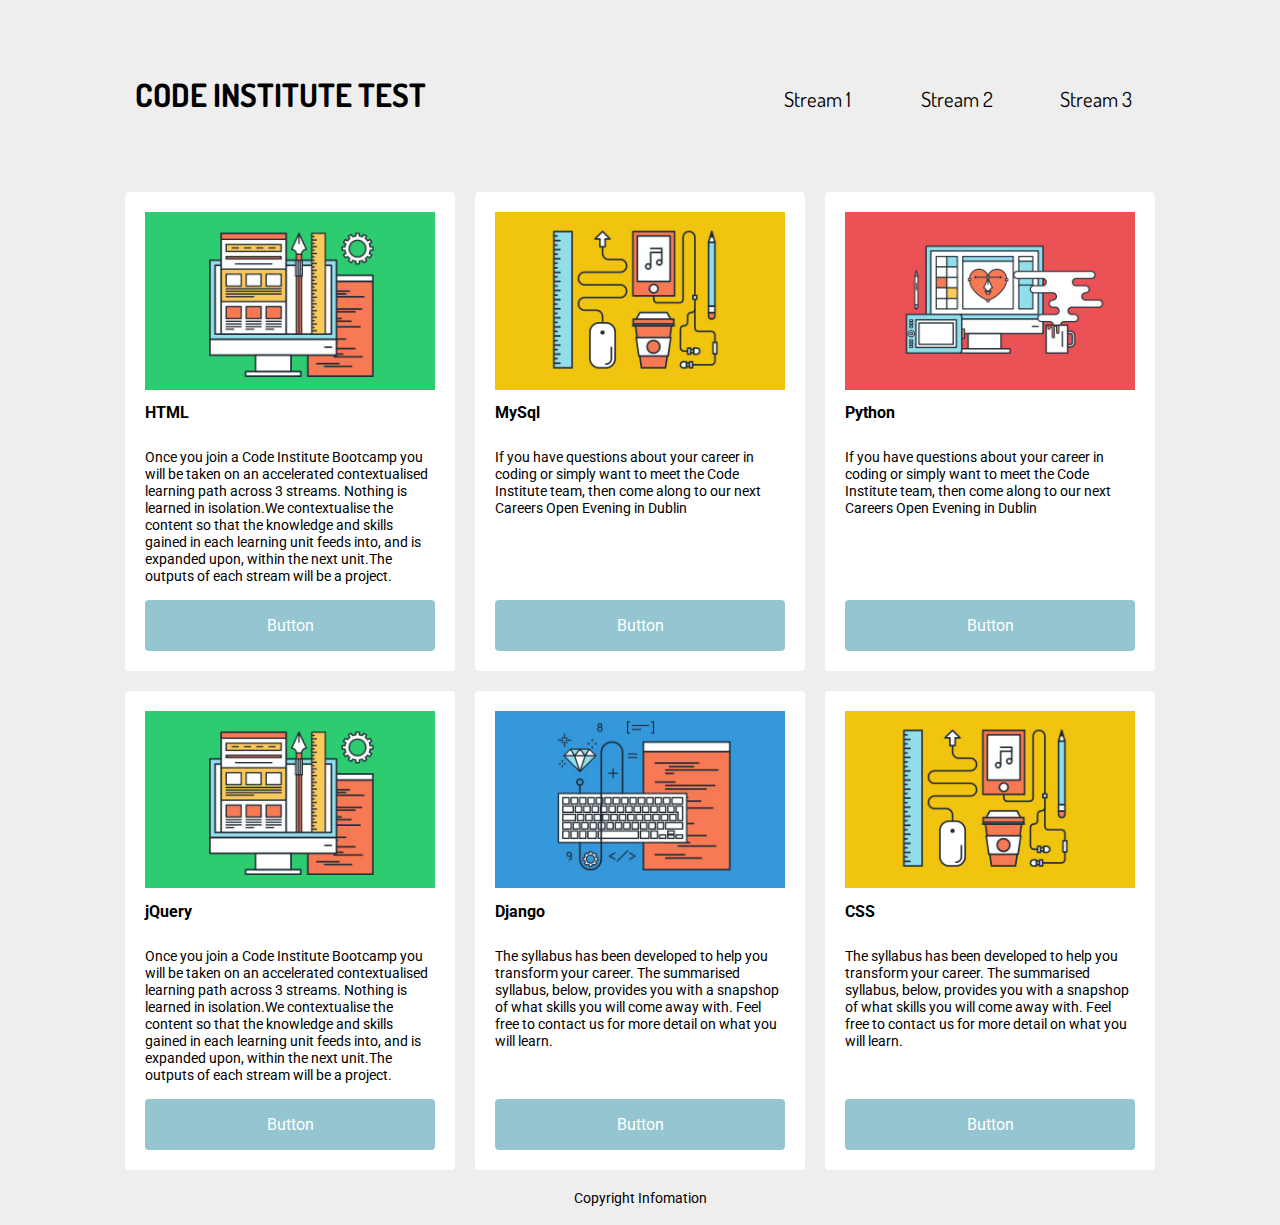
==== Cards-jquery.html @ a60f0fb9 "+ changes" ====
<!DOCTYPE html>
<html lang="en">
<head>
	<meta charset="UTF-8">
	<meta name="viewport" content="width=device-width, initial-scale=1">
	<title>jQuery</title>
	<link href="style.css" rel="stylesheet">
	<link href='https://fonts.googleapis.com/css?family=Roboto' rel='stylesheet' type='text/css'>
	<link href='https://fonts.googleapis.com/css?family=Dosis' rel='stylesheet' type='text/css'>
</head>
<body>
	<div id="container">
		<nav>
			<ul>
				<li id="logoNav">CODE INSTITUTE TEST</li>
				<li id="stream1_btn">Stream 1</li>
				<li id="stream2_btn">Stream 2</li>
				<li id="stream3_btn">Stream 3</li>
			</ul>
		</nav>
		<div class="card stream1">
			<img class="card_image" src="img/3.png" alt="coding icon">
			<div class="card_bottom">
				<h2 class="card_head">HTML</h2>
				<p class="card_para">Once you join a Code Institute Bootcamp you will be taken on an accelerated contextualised learning path across 3 streams. Nothing is learned in isolation.We contextualise the content so that the knowledge and skills gained in each learning unit feeds into, and is expanded upon, within the next unit.The outputs of each stream will be a project. </p>
				<a href="" class="bottom_button">Button</a>
			</div>
		</div>
		<div class="card stream3">
			<img class="card_image" src="img/1.png" alt="coding icon">	
			<h2 class="card_head">MySql</h2>
			<p class="card_para">If you have questions about your career in coding or simply want to meet the Code Institute team, then come along to our next Careers Open Evening in Dublin</p>
			<a href="" class="bottom_button">Button</a>
		</div>
		
		<div class="card stream2">
			<img class="card_image" src="img/2.png" alt="coding icon">
			<h2 class="card_head">Python</h2>
			<p class="card_para">If you have questions about your career in coding or simply want to meet the Code Institute team, then come along to our next Careers Open Evening in Dublin</p>
			<a href="" class="bottom_button">Button</a>
		</div>
		<div class="card stream1">
			<img class="card_image" src="img/3.png" alt="coding icon">
			<div class="card_bottom">
				<h2 class="card_head">jQuery</h2>
				<p class="card_para">Once you join a Code Institute Bootcamp you will be taken on an accelerated contextualised learning path across 3 streams. Nothing is learned in isolation.We contextualise the content so that the knowledge and skills gained in each learning unit feeds into, and is expanded upon, within the next unit.The outputs of each stream will be a project. </p>
				<a href="" class="bottom_button">Button</a>
			</div>
		</div>
		<div class="card stream3">
			<img class="card_image" src="img/4.png" alt="coding icon">
			<h2 class="card_head">Django</h2>
			<p class="card_para">The syllabus has been developed to help you transform your career. The summarised syllabus, below, provides you with a snapshop of what skills you will come away with. Feel free to contact us for more detail on what you will learn.</p>
			<a href="" class="bottom_button">Button</a>
		</div>
		<div class="card stream1">
			<img class="card_image" src="img/1.png" alt="coding icon">
			<h2 class="card_head">CSS</h2>
			<p class="card_para">The syllabus has been developed to help you transform your career. The summarised syllabus, below, provides you with a snapshop of what skills you will come away with. Feel free to contact us for more detail on what you will learn.</p>
			<a href="" class="bottom_button">Button</a>
		</div>
		<div id="my_footer">
			<p id="copyright">Copyright Infomation</p>
		</div>
	</div>
	<script src="https://code.jquery.com/jquery-3.2.1.js" integrity="sha256-DZAnKJ/6XZ9si04Hgrsxu/8s717jcIzLy3oi35EouyE=" crossorigin="anonymous"></script>
	<script src="script.js"></script> <!-- Scripts located at the bottom of the body to insure page is fully loaded before execution -->
	
</body>
</html>
---- style.css ----
body{
	font-family: 'Roboto', sans-serif;
	/*background-image: url(img/code-institute.jpg);
 	background-size: cover;
 	color: #ffffff;*/
 	background-color: #eee;
}

h1{
	font-size: 3em;
	text-align: center;
}
h2{
	font-size: 1em;
	text-align: left;
}
p{
	font-size: .9rem;
}

div{
	border-radius: 4px;
}

.card_image{
	width: 100%;
}
.bottom_button{
	display: flex;
	box-sizing:border-box;
	border-radius: 4px;
	display: block;
	width: 100%;
	background-color:rgba(129, 187, 201,.85);
	text-align: center;
	padding: 1em .75em;
	text-decoration: none;
	color: #fff;

}

.card_bottom{
	display: flex;
	flex-flow:column;
}
.card_head{
	flex:0;
}
.card_para{
	flex:1 0 auto;
}

#container
{
	display: flex;		/* makes container a flexbox*/
	flex-flow: row wrap; 	/* layout the boxes in rows and wrap them*/
	box-sizing:border-box;
	margin-right:auto;
	margin-left:auto;
	max-width:1050px;	
}
#logo{
	width: 800px;
	margin: auto;
}

.card{
	flex:1; /* */
	display: flex;	/* make the contents controllable by flexbox*/
	flex-flow:column;	/* */
	min-width: 240px; /**/
	margin: 10px;
	padding: 20px;
	background-color: #fff;
}
.highlight_stream{
	background-color: #EB5255;
}

#my_footer{
	width:100%;
	text-align: center;
}
#copyright{
	margin-top:10px;
	margin-bottom:10px;

}

/*************************
Navigation

**************************/

nav{
	font-family: roboto;
	background-color: #eee;
	margin: 30px auto;
	width: 100%;
}
ul{
	display: flex;
	justify-content:space-between;
	flex-flow: row;
	/*flex-flow: row-reverse;*/
	/*justify-content:flex-end;*/
	/*justify-content:space-around;*/
	/*align-items:flex-start;*/
	align-items:baseline;
	border-radius: 10px;
	list-style-type: none; /*Remove Bullets*/
	padding: 0;	
}
li{
	flex:1;
	height: 30px;
	/*width:10%;*/
	/*border:2px solid #000;*/
	/*background-color: #81BBC9;*/
	/*border-radius: 10px;*/
	font-family: Dosis;
	padding:20px 20px 20px 20px;
	text-align: center;
	font-size: 1.3em;
}

#logoNav{
	flex:6;
	text-align: left;
	font-size: 2em;
	font-weight: bold;
}

.underline{
  text-decoration:underline;
}
.border{
  border: solid 5px #ccc;
}


@media screen and (max-width: 700px){
	ul{
		flex-flow: column;
		align-items:center;
	}
	li{
		font-size: 2em;
	}
}
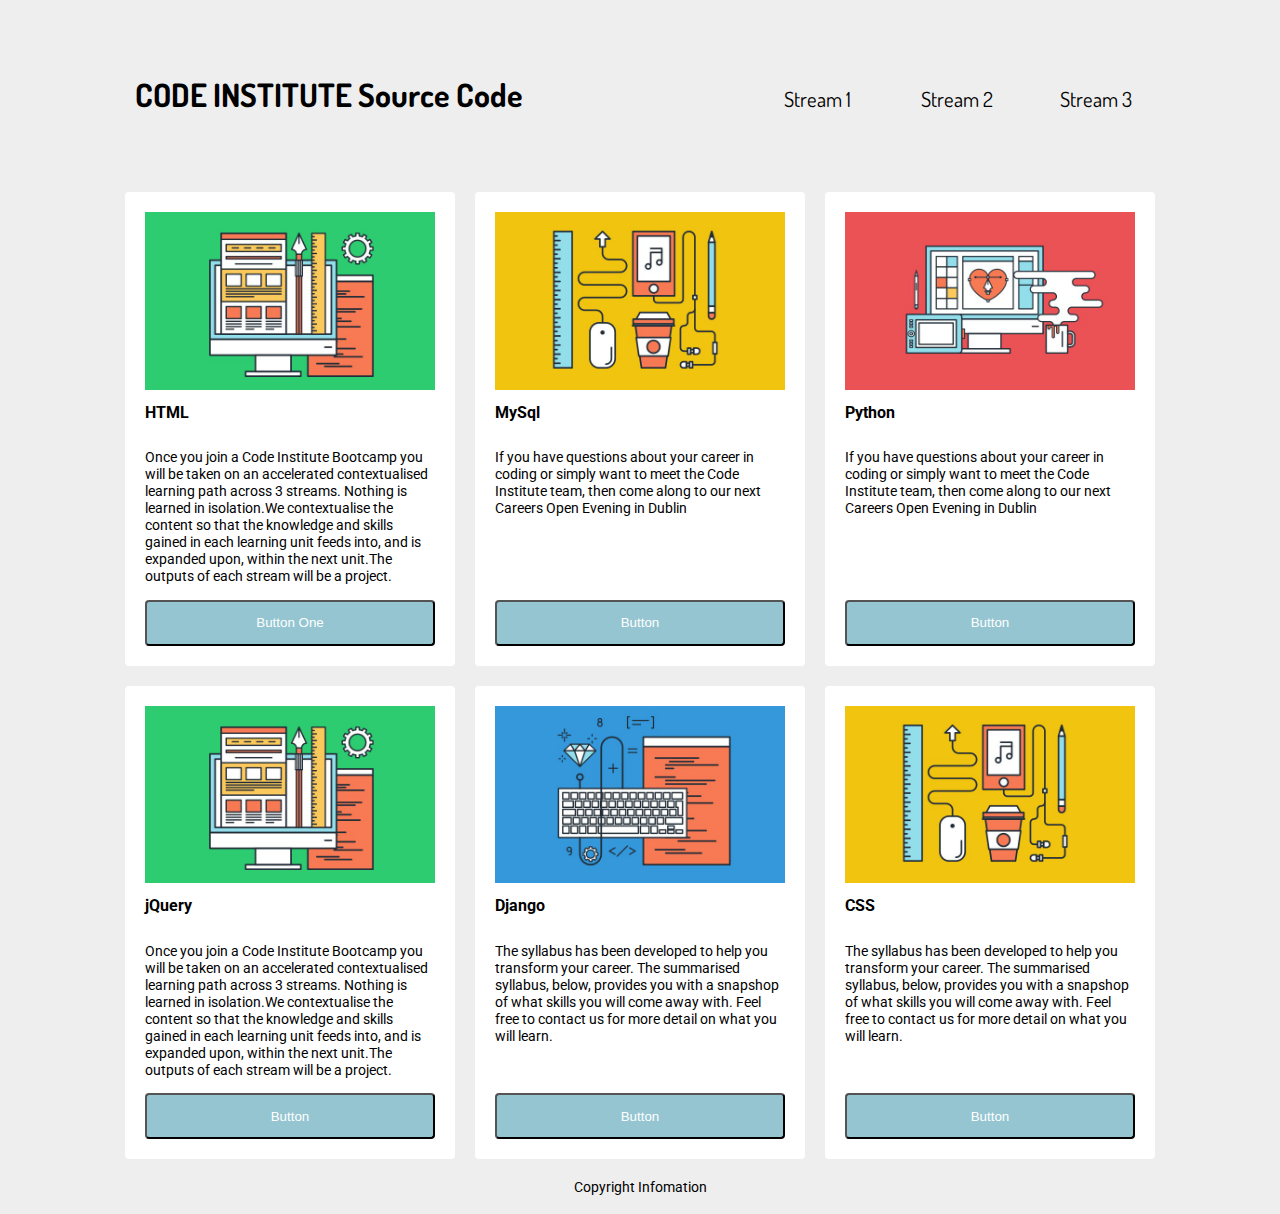
==== commit 6ad65542: "Click Button One to toggle Paragraph" ====
--- a/Cards-jquery.html
+++ b/Cards-jquery.html
@@ -12,7 +12,7 @@
 	<div id="container">
 		<nav>
 			<ul>
-				<li id="logoNav">CODE INSTITUTE TEST</li>
+				<li id="logoNav">CODE INSTITUTE Source Code</li>
 				<li id="stream1_btn">Stream 1</li>
 				<li id="stream2_btn">Stream 2</li>
 				<li id="stream3_btn">Stream 3</li>
@@ -22,42 +22,42 @@
 			<img class="card_image" src="img/3.png" alt="coding icon">
 			<div class="card_bottom">
 				<h2 class="card_head">HTML</h2>
-				<p class="card_para">Once you join a Code Institute Bootcamp you will be taken on an accelerated contextualised learning path across 3 streams. Nothing is learned in isolation.We contextualise the content so that the knowledge and skills gained in each learning unit feeds into, and is expanded upon, within the next unit.The outputs of each stream will be a project. </p>
-				<a href="" class="bottom_button">Button</a>
+				<p id="par1" class="card_para">Once you join a Code Institute Bootcamp you will be taken on an accelerated contextualised learning path across 3 streams. Nothing is learned in isolation.We contextualise the content so that the knowledge and skills gained in each learning unit feeds into, and is expanded upon, within the next unit.The outputs of each stream will be a project. </p>
+				<button href="" id="buttoneffects1" class="bottom_button">Button One</a>
 			</div>
 		</div>
 		<div class="card stream3">
 			<img class="card_image" src="img/1.png" alt="coding icon">	
 			<h2 class="card_head">MySql</h2>
 			<p class="card_para">If you have questions about your career in coding or simply want to meet the Code Institute team, then come along to our next Careers Open Evening in Dublin</p>
-			<a href="" class="bottom_button">Button</a>
+			<button href="" class="bottom_button">Button</button>
 		</div>
 		
 		<div class="card stream2">
 			<img class="card_image" src="img/2.png" alt="coding icon">
 			<h2 class="card_head">Python</h2>
 			<p class="card_para">If you have questions about your career in coding or simply want to meet the Code Institute team, then come along to our next Careers Open Evening in Dublin</p>
-			<a href="" class="bottom_button">Button</a>
+			<button href="" class="bottom_button">Button</button>
 		</div>
 		<div class="card stream1">
 			<img class="card_image" src="img/3.png" alt="coding icon">
 			<div class="card_bottom">
 				<h2 class="card_head">jQuery</h2>
 				<p class="card_para">Once you join a Code Institute Bootcamp you will be taken on an accelerated contextualised learning path across 3 streams. Nothing is learned in isolation.We contextualise the content so that the knowledge and skills gained in each learning unit feeds into, and is expanded upon, within the next unit.The outputs of each stream will be a project. </p>
-				<a href="" class="bottom_button">Button</a>
+				<button href="" class="bottom_button">Button</button>
 			</div>
 		</div>
 		<div class="card stream3">
 			<img class="card_image" src="img/4.png" alt="coding icon">
 			<h2 class="card_head">Django</h2>
 			<p class="card_para">The syllabus has been developed to help you transform your career. The summarised syllabus, below, provides you with a snapshop of what skills you will come away with. Feel free to contact us for more detail on what you will learn.</p>
-			<a href="" class="bottom_button">Button</a>
+			<button href="" class="bottom_button">Button</button>
 		</div>
 		<div class="card stream1">
 			<img class="card_image" src="img/1.png" alt="coding icon">
 			<h2 class="card_head">CSS</h2>
 			<p class="card_para">The syllabus has been developed to help you transform your career. The summarised syllabus, below, provides you with a snapshop of what skills you will come away with. Feel free to contact us for more detail on what you will learn.</p>
-			<a href="" class="bottom_button">Button</a>
+			<button href="" class="bottom_button">Button</button>
 		</div>
 		<div id="my_footer">
 			<p id="copyright">Copyright Infomation</p>
--- a/style.css
+++ b/style.css
@@ -26,6 +26,20 @@
 	width: 100%;
 }
 .bottom_button{
+	display: flex;
+	box-sizing:border-box;
+	border-radius: 4px;
+	display: block;
+	width: 100%;
+	background-color:rgba(129, 187, 201,.85);
+	text-align: center;
+	padding: 1em .75em;
+	text-decoration: none;
+	color: #fff;
+
+}
+
+.bottom_button1{
 	display: flex;
 	box-sizing:border-box;
 	border-radius: 4px;
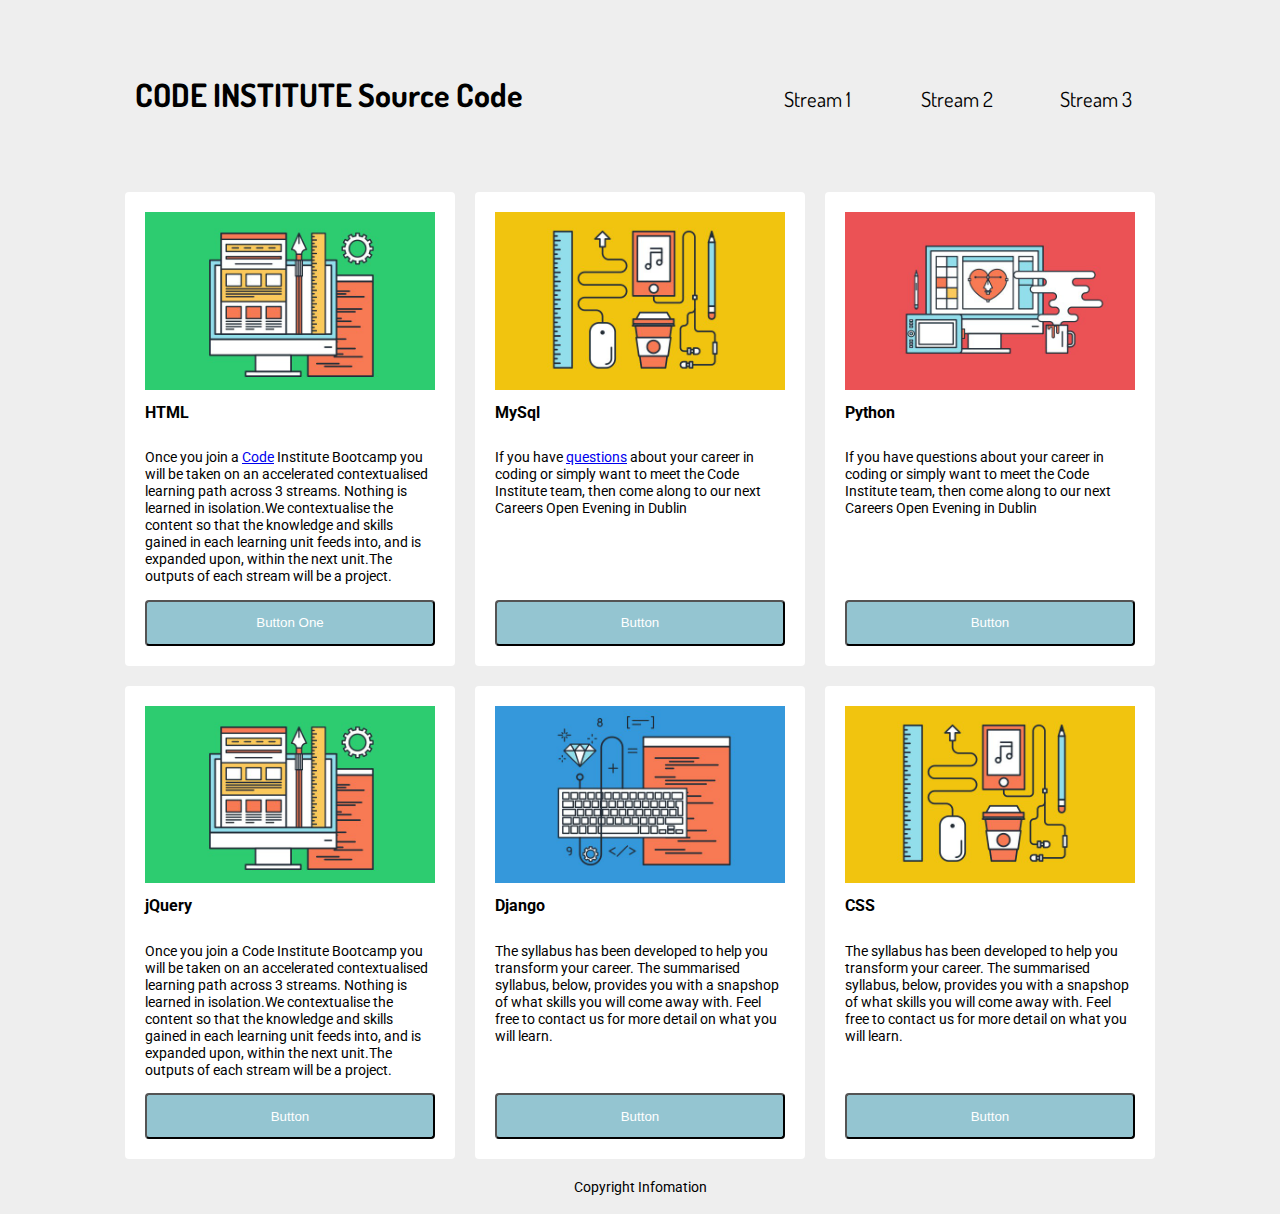
==== commit ae1e3d10: "test" ====
--- a/Cards-jquery.html
+++ b/Cards-jquery.html
@@ -22,15 +22,15 @@
 			<img class="card_image" src="img/3.png" alt="coding icon">
 			<div class="card_bottom">
 				<h2 class="card_head">HTML</h2>
-				<p id="par1" class="card_para">Once you join a Code Institute Bootcamp you will be taken on an accelerated contextualised learning path across 3 streams. Nothing is learned in isolation.We contextualise the content so that the knowledge and skills gained in each learning unit feeds into, and is expanded upon, within the next unit.The outputs of each stream will be a project. </p>
+				<p id="par1" class="card_para">Once you join a <a href="#">Code</a> Institute Bootcamp you will be taken on an accelerated contextualised learning path across 3 streams. Nothing is learned in isolation.We contextualise the content so that the knowledge and skills gained in each learning unit feeds into, and is expanded upon, within the next unit.The outputs of each stream will be a project. </p>
 				<button href="" id="buttoneffects1" class="bottom_button">Button One</a>
 			</div>
 		</div>
 		<div class="card stream3">
 			<img class="card_image" src="img/1.png" alt="coding icon">	
 			<h2 class="card_head">MySql</h2>
-			<p class="card_para">If you have questions about your career in coding or simply want to meet the Code Institute team, then come along to our next Careers Open Evening in Dublin</p>
-			<button href="" class="bottom_button">Button</button>
+			<p id="par2" class="card_para">If you have <a href="#">questions</a> about your career in coding or simply want to meet the Code Institute team, then come along to our next Careers Open Evening in Dublin</p>
+			<button href="" id="buttoneffects2" class="bottom_button">Button</button>
 		</div>
 		
 		<div class="card stream2">
--- a/style.css
+++ b/style.css
@@ -101,6 +101,10 @@
 
 }
 
+.highlight {
+	background-color: yellow;
+}
+
 /*************************
 Navigation
 
